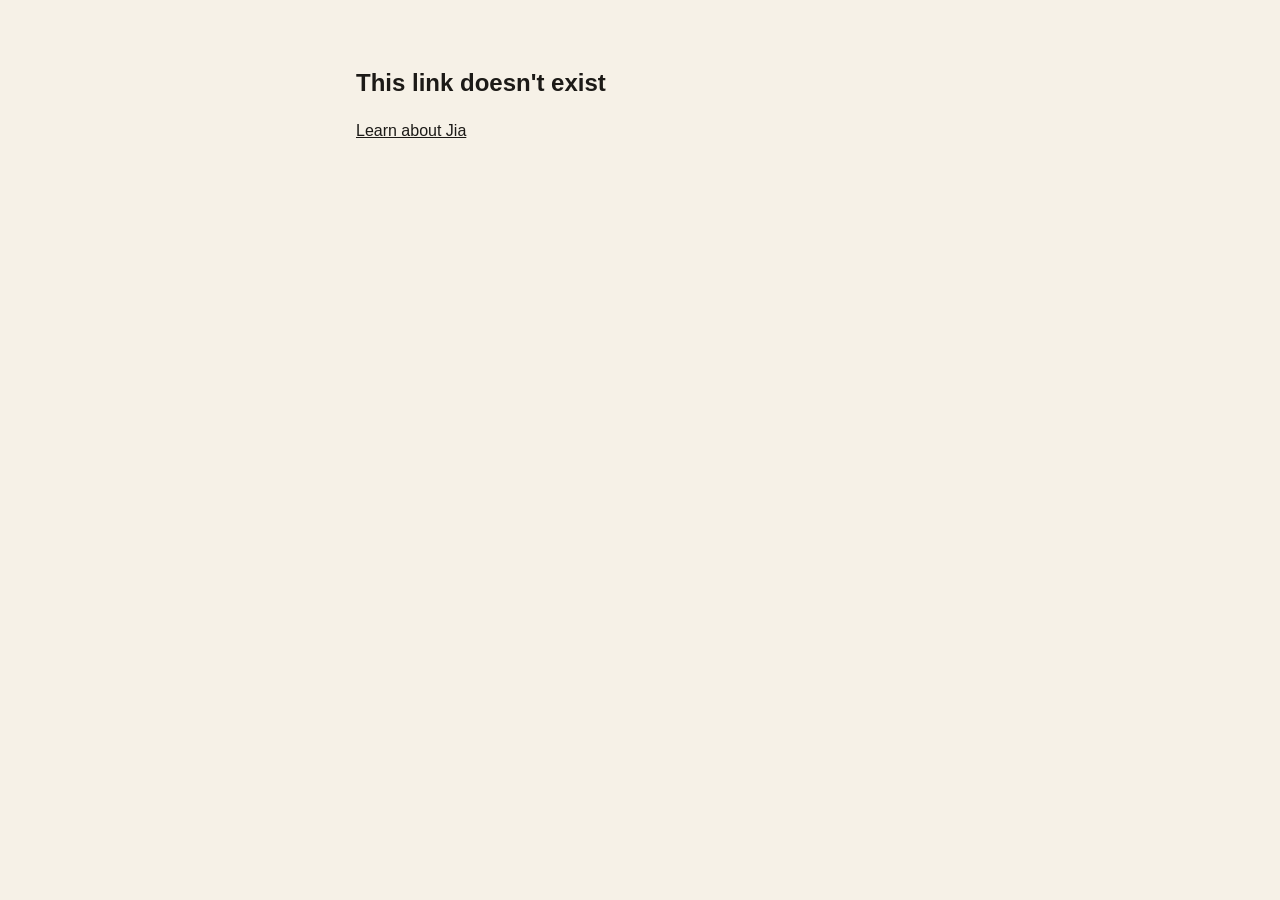
==== r/index.html @ b52df2fb "Shared passages: /r/{id} page that opens a Passage in the browser (#354) A static page behind a Verc" ====
<!DOCTYPE html>
<html lang="en">
<head>
  <meta charset="UTF-8">
  <meta name="viewport" content="width=device-width, initial-scale=1.0">
  <title>A passage from my journal · Jia</title>
  <meta name="description" content="A passage from my journal, shared with Jia.">
  <!-- Someone's journal: never indexed, never followed, never sends a referrer. -->
  <meta name="robots" content="noindex, nofollow, noarchive">
  <meta name="referrer" content="no-referrer">
  <meta name="theme-color" content="#F6F1E7">

  <!-- Static preview: the server cannot read the passage, so every link unfurls the same (ADR-0064).
       The dedicated preview image is #358; until then, the site's image. -->
  <meta property="og:type" content="article">
  <meta property="og:site_name" content="Jia">
  <meta property="og:title" content="A passage from my journal">
  <meta property="og:image" content="https://tryjia.app/og-image.jpg">
  <meta name="twitter:card" content="summary_large_image">
  <meta name="twitter:title" content="A passage from my journal">
  <meta name="twitter:image" content="https://tryjia.app/og-image.jpg">

  <link rel="icon" type="image/svg+xml" href="/favicon.svg">
  <link rel="apple-touch-icon" sizes="180x180" href="/apple-touch-icon.png">
  <link rel="stylesheet" href="/r/passage.css">
  <script type="module" src="/r/page.js"></script>
</head>
<body>
  <main id="passage-page" aria-busy="true">
    <!-- Shown once the passage opens. -->
    <article id="passage" hidden>
      <h1>A passage from my journal</h1>
      <p id="passage-date" class="passage-date"></p>
      <div id="passage-body" class="passage-body"></div>
    </article>

    <!-- Unknown id, missing or wrong key, or a passage that won't open. -->
    <section id="notice-unknown" class="notice" hidden>
      <h1>This link doesn't exist</h1>
      <p><a href="https://tryjia.app/">Learn about Jia</a></p>
    </section>

    <!-- The passage couldn't be fetched (offline, server error). -->
    <section id="notice-error" class="notice" hidden>
      <h1>This passage couldn't load</h1>
      <p>Check your connection and try again.</p>
    </section>

    <noscript>
      <section class="notice">
        <h1>A passage from my journal</h1>
        <p>This page opens the passage in your browser, so it needs JavaScript.</p>
      </section>
    </noscript>
  </main>
</body>
</html>
---- r/passage.css ----
:root {
  --paper: #F6F1E7;
  --ink: #1C1A17;
  --muted: #6B645A;
}
* { box-sizing: border-box; }
html, body { margin: 0; background: var(--paper); color: var(--ink); }
body {
  font-family: -apple-system, BlinkMacSystemFont, "SF Pro Text", "Helvetica Neue", Arial, sans-serif;
  line-height: 1.6;
  -webkit-font-smoothing: antialiased;
}
main { max-width: 38rem; margin: 0 auto; padding: 4rem 1.25rem 6rem; }
h1 { font-size: 1.5rem; font-weight: 600; margin: 0 0 0.25rem; }
.passage-date { color: var(--muted); margin: 0 0 2rem; }
.passage-body { white-space: pre-wrap; font-size: 1.125rem; overflow-wrap: anywhere; }
.run-companion { font-family: "New York", "Iowan Old Style", Georgia, serif; font-weight: 600; }
.notice a { color: inherit; }
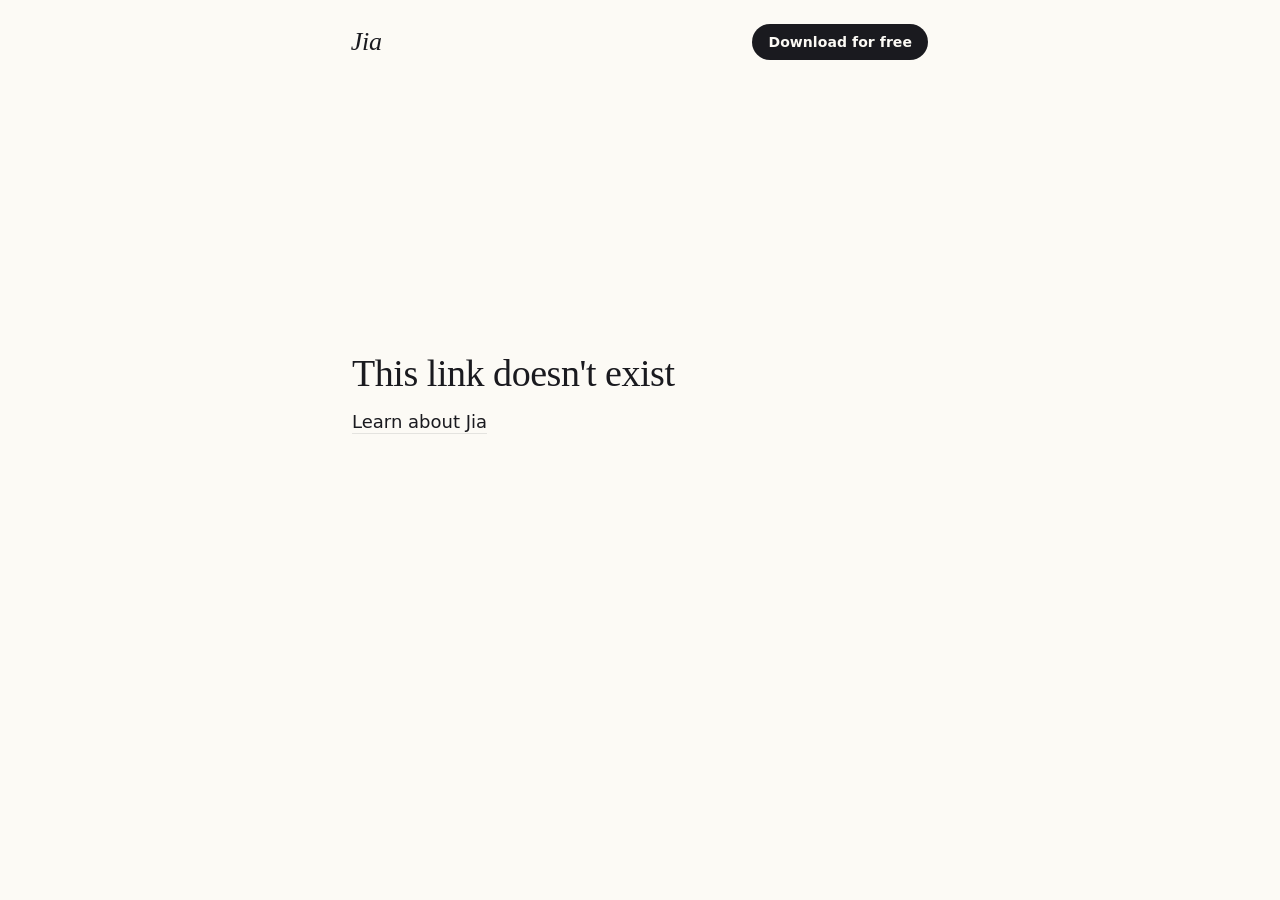
==== commit 03b53429: "Shared passages: passage page design (#357) The /r page now wears the writer's paper and ink. passag" ====
--- a/r/index.html
+++ b/r/index.html
@@ -2,13 +2,15 @@
 <html lang="en">
 <head>
   <meta charset="UTF-8">
-  <meta name="viewport" content="width=device-width, initial-scale=1.0">
+  <meta name="viewport" content="width=device-width, initial-scale=1.0, viewport-fit=cover">
   <title>A passage from my journal · Jia</title>
   <meta name="description" content="A passage from my journal, shared with Jia.">
   <!-- Someone's journal: never indexed, never followed, never sends a referrer. -->
   <meta name="robots" content="noindex, nofollow, noarchive">
   <meta name="referrer" content="no-referrer">
-  <meta name="theme-color" content="#F6F1E7">
+  <meta name="theme-color" content="#FCFAF5">
+  <meta name="color-scheme" content="light">
+  <meta name="format-detection" content="telephone=no">
 
   <!-- Static preview: the server cannot read the passage, so every link unfurls the same (ADR-0064).
        The dedicated preview image is #358; until then, the site's image. -->
@@ -26,11 +28,18 @@
   <script type="module" src="/r/page.js"></script>
 </head>
 <body>
+  <!-- App Store links: one URL, used by both pills. JIA_APP_STORE_ID is a placeholder until the
+       listing exists; ct=shared_passage is the campaign token (#353). -->
+  <header class="topbar">
+    <a class="wordmark" href="https://tryjia.app/">Jia</a>
+    <a class="pill" href="https://apps.apple.com/app/idJIA_APP_STORE_ID?ct=shared_passage">Download for free</a>
+  </header>
+
   <main id="passage-page" aria-busy="true">
     <!-- Shown once the passage opens. -->
-    <article id="passage" hidden>
-      <h1>A passage from my journal</h1>
-      <p id="passage-date" class="passage-date"></p>
+    <article id="passage" class="passage" aria-labelledby="passage-heading" tabindex="-1" hidden>
+      <h1 id="passage-heading">A passage from my journal</h1>
+      <p class="passage-date"><time id="passage-date"></time></p>
       <div id="passage-body" class="passage-body"></div>
     </article>
 
@@ -53,5 +62,22 @@
       </section>
     </noscript>
   </main>
+
+  <!-- Revealed once the reader scrolls (r/footer.js). Starts hidden so it never shows on a notice. -->
+  <aside id="get-app" class="get-app" aria-label="Get Jia" hidden>
+    <div class="get-app-card">
+      <img class="get-app-icon" src="/apple-touch-icon.png" alt="" width="44" height="44">
+      <p class="get-app-text">
+        <span class="get-app-name">Jia</span>
+        <span class="get-app-tagline">Reflection shouldn't start from zero.</span>
+      </p>
+      <a class="pill" href="https://apps.apple.com/app/idJIA_APP_STORE_ID?ct=shared_passage">Get app</a>
+      <button class="get-app-close" type="button" aria-label="Dismiss">
+        <svg viewBox="0 0 16 16" width="12" height="12" aria-hidden="true" focusable="false">
+          <path d="M3 3l10 10M13 3L3 13" fill="none" stroke="currentColor" stroke-width="1.6" stroke-linecap="round"/>
+        </svg>
+      </button>
+    </div>
+  </aside>
 </body>
 </html>
--- a/r/passage.css
+++ b/r/passage.css
@@ -1,18 +1,307 @@
+/* The /r/{id} page (#357). Mobile-first; system faces only, so nothing loads from a third party.
+ *
+ * The paper and ink mirror the app's DesignSystem catalogs value for value (sRGB → hex):
+ *   PaperToneCatalog  (stock, ruleColor, grainOpacity)  → --paper, --rule, --grain
+ *   PaperStyleCatalog (ruling.lineOpacity)              → --rule-opacity
+ *   InkToneCatalog    (red, green, blue)                → --ink
+ * r/appearance.js copies the payload's ids onto <html>. An unknown id matches no rule below and
+ * keeps the :root default (classic, plain, black), just as the catalogs fall back in the app.
+ * A sheet of paper doesn't invert, so neither does this page: there is no dark variant. */
+
 :root {
-  --paper: #F6F1E7;
-  --ink: #1C1A17;
-  --muted: #6B645A;
-}
+  color-scheme: light;
+
+  /* PaperToneCatalog "classic" (Theme.Colors.paper), the default stock */
+  --paper: #FCFAF5;
+  --rule: #D9D9D1;
+  --grain: 0.15;
+  /* PaperStyleCatalog "plain", the default style: the rules exist but aren't painted */
+  --rule-opacity: 0;
+  /* InkToneCatalog "black", the default ink */
+  --ink: #1A1A1F;
+
+  /* The app's 8 mm rule pitch on iPhone (RealWorldScale.iPhone: 79.2 pt/in) is ~25pt for 17pt
+     type. In rem so the text and its rules grow together with the reader's text size. */
+  --text: 1.0625rem;
+  --pitch: 1.5625rem;
+
+  --muted: rgba(26, 26, 31, 0.56);
+  --hairline: rgba(26, 26, 31, 0.1);
+  --gutter: 1.25rem;
+  --column: 36rem;
+  --ease-out: cubic-bezier(0.165, 0.84, 0.44, 1);
+
+  --serif: "New York", ui-serif, "Iowan Old Style", "Palatino", Georgia, serif;
+  --sans: -apple-system, BlinkMacSystemFont, system-ui, "Helvetica Neue", Arial, sans-serif;
+}
+
+/* PaperToneCatalog */
+:root[data-paper-tone="ivory"] { --paper: #FAF5EA; --rule: #D6D0C4; --grain: 0.15; }
+:root[data-paper-tone="sand"]  { --paper: #F2EADB; --rule: #CEC4B3; --grain: 0.18; }
+:root[data-paper-tone="mist"]  { --paper: #F4F6F8; --rule: #CDD3D9; --grain: 0.12; }
+
+/* PaperStyleCatalog */
+:root[data-paper-style="ruled"]      { --rule-opacity: 1; }
+:root[data-paper-style="faintRuled"] { --rule-opacity: 0.45; }
+
+/* InkToneCatalog. Secondary text is the same ink, thinned, so it always belongs to the page. */
+:root[data-ink-tone="blue"]  { --ink: #1D357A; --muted: rgba(29, 53, 122, 0.6);  --hairline: rgba(29, 53, 122, 0.12); }
+:root[data-ink-tone="brown"] { --ink: #4F321D; --muted: rgba(79, 50, 29, 0.6);   --hairline: rgba(79, 50, 29, 0.12); }
+:root[data-ink-tone="grey"]  { --ink: #494B4F; --muted: rgba(73, 75, 79, 0.66);  --hairline: rgba(73, 75, 79, 0.14); }
+
+/* ---------- Page ---------- */
+
 * { box-sizing: border-box; }
-html, body { margin: 0; background: var(--paper); color: var(--ink); }
+[hidden] { display: none !important; }
+
+html {
+  background: var(--paper);
+  -webkit-text-size-adjust: 100%;
+  text-size-adjust: 100%;
+}
 body {
-  font-family: -apple-system, BlinkMacSystemFont, "SF Pro Text", "Helvetica Neue", Arial, sans-serif;
-  line-height: 1.6;
+  margin: 0;
+  min-height: 100vh;
+  min-height: 100dvh;
+  background: var(--paper);
+  color: var(--ink);
+  font-family: var(--sans);
+  font-size: var(--text);
+  line-height: 1.5;
   -webkit-font-smoothing: antialiased;
-}
-main { max-width: 38rem; margin: 0 auto; padding: 4rem 1.25rem 6rem; }
-h1 { font-size: 1.5rem; font-weight: 600; margin: 0 0 0.25rem; }
-.passage-date { color: var(--muted); margin: 0 0 2rem; }
-.passage-body { white-space: pre-wrap; font-size: 1.125rem; overflow-wrap: anywhere; }
+  -moz-osx-font-smoothing: grayscale;
+}
+
+/* Paper grain, as the app lays PaperGrainStyle over the stock. Fixed and behind everything. */
+body::before {
+  content: "";
+  position: fixed;
+  inset: 0;
+  z-index: -1;
+  pointer-events: none;
+  background: url("/r/grain.svg") repeat;
+  background-size: 240px 240px;
+  mix-blend-mode: multiply;
+  opacity: calc(var(--grain) * 0.6);
+}
+
+a { color: inherit; }
+:focus-visible { outline: 2px solid var(--ink); outline-offset: 3px; border-radius: 4px; }
+.passage:focus { outline: none; }
+
+/* ---------- Top bar ---------- */
+
+.topbar {
+  display: flex;
+  align-items: center;
+  justify-content: space-between;
+  gap: 1rem;
+  max-width: calc(var(--column) + 2 * var(--gutter));
+  margin: 0 auto;
+  padding: max(0.875rem, env(safe-area-inset-top)) max(var(--gutter), env(safe-area-inset-right)) 0.875rem max(var(--gutter), env(safe-area-inset-left));
+}
+.wordmark {
+  font-family: var(--serif);
+  font-style: italic;
+  font-size: 1.625rem;
+  line-height: 1;
+  letter-spacing: -0.01em;
+  text-decoration: none;
+  /* optical: italics lean right, so nudge the J back to the column edge */
+  margin-left: -0.05em;
+  padding: 0.25rem 0;
+}
+
+/* The pill: the page's single loud thing, in the writer's own ink. */
+.pill {
+  position: relative;
+  display: inline-flex;
+  align-items: center;
+  justify-content: center;
+  flex: none;
+  min-height: 2.25rem;
+  padding: 0 1rem;
+  border-radius: 999px;
+  background: var(--ink);
+  color: var(--paper);
+  font-family: var(--sans);
+  font-size: 0.875rem;
+  font-weight: 600;
+  letter-spacing: 0.005em;
+  line-height: 1;
+  text-decoration: none;
+  white-space: nowrap;
+  -webkit-tap-highlight-color: transparent;
+  transition: transform 0.2s var(--ease-out), opacity 0.2s var(--ease-out);
+}
+/* 44pt touch target without a 44pt pill */
+.pill::after { content: ""; position: absolute; inset: -0.25rem -0.125rem; }
+.pill:active { transform: scale(0.97); opacity: 0.88; }
+@media (hover: hover) { .pill:hover { opacity: 0.88; } }
+
+/* ---------- Passage ---------- */
+
+main {
+  max-width: calc(var(--column) + 2 * var(--gutter));
+  margin: 0 auto;
+  padding: 2.25rem max(var(--gutter), env(safe-area-inset-right)) 10rem max(var(--gutter), env(safe-area-inset-left));
+}
+
+h1 {
+  margin: 0;
+  font-family: var(--serif);
+  font-size: 1.875rem;
+  font-weight: 400;
+  line-height: 1.15;
+  letter-spacing: -0.012em;
+  text-wrap: balance;
+}
+
+.passage-date {
+  margin: 0.625rem 0 0;
+  padding-bottom: 1.5rem;
+  border-bottom: 1px solid var(--hairline);
+  color: var(--muted);
+  font-size: 0.875rem;
+  letter-spacing: 0.01em;
+  font-variant-numeric: oldstyle-nums;
+}
+
+.passage-body {
+  position: relative;
+  margin-top: 1.75rem;
+  font-size: var(--text);
+  line-height: var(--pitch);
+  white-space: pre-wrap;
+  overflow-wrap: anywhere;
+  hyphens: manual;
+  isolation: isolate; /* keeps the rules above the grain, below the text */
+}
+/* The rules, on the same pitch as the text so every baseline sits on a line. Unpainted (opacity 0)
+   on plain paper, exactly as in the app. Where the baseline lands is font-dependent: check on device. */
+.passage-body::before {
+  content: "";
+  position: absolute;
+  inset: 0 0 calc(var(--pitch) * -0.25);
+  z-index: -1;
+  pointer-events: none;
+  opacity: var(--rule-opacity);
+  background-image: linear-gradient(to bottom, transparent calc(100% - 1px), var(--rule) calc(100% - 1px));
+  background-size: 100% var(--pitch);
+  background-position: 0 calc(var(--pitch) * -0.1);
+}
+/* Companion voice: the hook #360 styles. Left as the tracer drew it. */
 .run-companion { font-family: "New York", "Iowan Old Style", Georgia, serif; font-weight: 600; }
-.notice a { color: inherit; }
+
+/* ---------- Notices ----------
+   Shared by every state that isn't a passage ("doesn't exist", "couldn't load", and #355's expired
+   notice): <section class="notice"><h1>…</h1><p>…</p><p><a href>…</a></p></section> */
+
+.notice {
+  min-height: 55vh;
+  min-height: 55dvh;
+  display: flex;
+  flex-direction: column;
+  justify-content: center;
+  max-width: 24rem;
+}
+.notice h1 { margin-bottom: 0.75rem; }
+.notice p { margin: 0; color: var(--muted); line-height: 1.5; }
+.notice p + p { margin-top: 1.25rem; }
+.notice a {
+  color: var(--ink);
+  font-weight: 500;
+  text-decoration: underline;
+  text-decoration-thickness: 1px;
+  text-underline-offset: 0.25em;
+  text-decoration-color: var(--hairline);
+  transition: text-decoration-color 0.2s var(--ease-out);
+}
+.notice a:hover, .notice a:focus-visible { text-decoration-color: currentColor; }
+
+/* ---------- Get app footer ---------- */
+
+.get-app {
+  position: fixed;
+  left: 0;
+  right: 0;
+  bottom: 0;
+  z-index: 10;
+  padding: 0 max(0.75rem, env(safe-area-inset-right)) max(0.75rem, env(safe-area-inset-bottom)) max(0.75rem, env(safe-area-inset-left));
+  pointer-events: none;
+  visibility: hidden;
+  opacity: 0;
+  transform: translateY(1rem);
+  transition: opacity 0.3s var(--ease-out), transform 0.45s var(--ease-out), visibility 0s linear 0.45s;
+}
+.get-app.is-revealed {
+  visibility: visible;
+  opacity: 1;
+  transform: none;
+  transition: opacity 0.35s var(--ease-out), transform 0.5s var(--ease-out), visibility 0s;
+}
+.get-app-card {
+  display: flex;
+  align-items: center;
+  gap: 0.75rem;
+  max-width: 30rem;
+  margin: 0 auto;
+  padding: 0.75rem 0.5rem 0.75rem 0.75rem;
+  border-radius: 1.25rem;
+  background: var(--paper);
+  border: 1px solid var(--hairline);
+  box-shadow: 0 1px 2px rgba(20, 18, 15, 0.04), 0 10px 32px -8px rgba(20, 18, 15, 0.18);
+  pointer-events: auto;
+}
+.get-app-icon {
+  flex: none;
+  width: 2.75rem;
+  height: 2.75rem;
+  border-radius: 0.625rem; /* the iOS icon squircle, near enough at this size */
+  box-shadow: 0 0 0 0.5px rgba(20, 18, 15, 0.12);
+}
+.get-app-text {
+  flex: 1;
+  min-width: 0;
+  margin: 0;
+  display: flex;
+  flex-direction: column;
+  gap: 0.125rem;
+}
+.get-app-name { font-size: 0.9375rem; font-weight: 600; line-height: 1.2; }
+.get-app-tagline { font-size: 0.8125rem; line-height: 1.3; color: var(--muted); }
+.get-app .pill { min-height: 2rem; padding: 0 0.875rem; font-size: 0.8125rem; }
+.get-app-close {
+  flex: none;
+  display: inline-grid;
+  place-items: center;
+  width: 2.75rem;
+  height: 2.75rem;
+  margin: -0.5rem -0.25rem -0.5rem -0.25rem;
+  padding: 0;
+  border: 0;
+  border-radius: 999px;
+  background: transparent;
+  color: var(--muted);
+  cursor: pointer;
+  -webkit-tap-highlight-color: transparent;
+}
+.get-app-close:active { color: var(--ink); }
+
+/* ---------- Wider screens ---------- */
+
+@media (min-width: 40rem) {
+  :root { --gutter: 2rem; --text: 1.125rem; --pitch: 1.75rem; }
+  .topbar { padding-top: max(1.5rem, env(safe-area-inset-top)); }
+  main { padding-top: 4.5rem; }
+  h1 { font-size: 2.375rem; }
+  .passage-date { font-size: 0.9375rem; }
+  .get-app { padding-bottom: max(1.25rem, env(safe-area-inset-bottom)); }
+}
+
+@media (prefers-reduced-motion: reduce) {
+  .get-app, .get-app.is-revealed { transform: none; transition: opacity 0.2s linear, visibility 0s; }
+  .get-app:not(.is-revealed) { transition: opacity 0.2s linear, visibility 0s linear 0.2s; }
+  .pill { transition: none; }
+  .pill:active { transform: none; }
+}
